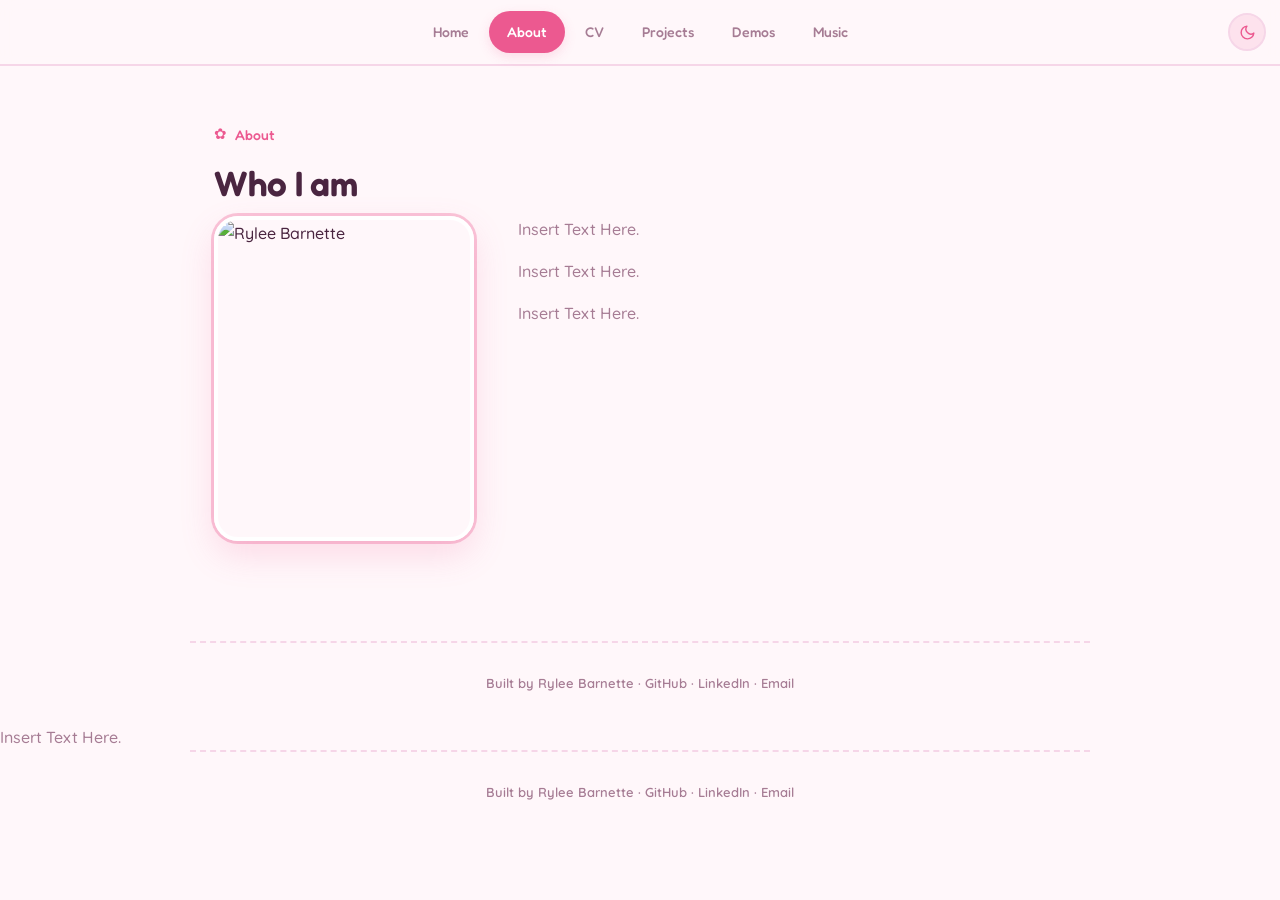
==== about.html @ 8d51a778 "about.html" ====
<!DOCTYPE html>
<html lang="en">
<head>
  <meta charset="UTF-8">
  <meta name="viewport" content="width=device-width, initial-scale=1.0">
  <title>About — Rylee Barnette</title>
  <script>
    (function(){try{var s=localStorage.getItem('theme');var d=window.matchMedia&&matchMedia('(prefers-color-scheme:dark)').matches;document.documentElement.setAttribute('data-theme',s||(d?'dark':'light'));}catch(e){}})();
    function toggleTheme(){var el=document.documentElement;var n=el.getAttribute('data-theme')==='dark'?'light':'dark';el.setAttribute('data-theme',n);try{localStorage.setItem('theme',n);}catch(e){}}
  </script>
  <link rel="preconnect" href="https://fonts.googleapis.com">
  <link rel="preconnect" href="https://fonts.gstatic.com" crossorigin>
  <link href="https://fonts.googleapis.com/css2?family=Fredoka:wght@400..700&family=Quicksand:wght@400..700&display=swap" rel="stylesheet">
  <link rel="stylesheet" href="style.css">
</head>
<body>
  <nav>
    <a href="index.html">Home</a>
    <a href="about.html" class="active">About</a>
    <a href="cv.html">CV</a>
    <a href="projects.html">Projects</a>
    <a href="demos.html">Demos</a>
    <a href="music.html">Music</a>
    <button class="theme-toggle" onclick="toggleTheme()" aria-label="Toggle dark mode" title="Toggle dark mode">
      <svg class="icon-moon" viewBox="0 0 24 24" fill="none" stroke="currentColor" stroke-width="2" stroke-linecap="round" stroke-linejoin="round"><path d="M21 12.79A9 9 0 1 1 11.21 3 7 7 0 0 0 21 12.79z"/></svg>
      <svg class="icon-sun" viewBox="0 0 24 24" fill="none" stroke="currentColor" stroke-width="2" stroke-linecap="round" stroke-linejoin="round"><circle cx="12" cy="12" r="4"/><path d="M12 2v2M12 20v2M4.93 4.93l1.41 1.41M17.66 17.66l1.41 1.41M2 12h2M20 12h2M6.34 17.66l-1.41 1.41M19.07 4.93l-1.41 1.41"/></svg>
    </button>
  </nav>
  <main>
    <p class="eyebrow">About</p>
    <h2>Who I am</h2>
    <div class="about-grid">
      <img src="uofaphoto.jpg" alt="Rylee Barnette" class="profile-img">
      <div>
        <p>Insert Text Here.</p>
        <p>Insert Text Here.</p>
        <p>Insert Text Here.</p>
      </div>
    </div>
  </main>
  <footer>
    Built by Rylee Barnette · <a href="https://github.com/ryleeannebarbette" target="_blank" rel="noopener">GitHub</a>
                           · <a href="https://www.linkedin.com/in/rylee-barnette-5aaa1438b/" target="_blank" rel="noopener">LinkedIn</a>
                           · <a href="mailto:ryleeannebarnette@gmail.com">Email</a>
  </footer>
</body>
</html>        <p>Insert Text Here.</p>
      </div>
    </div>
  </main>
  <footer>
    Built by Rylee Barnette · <a href="https://github.com/ryleeannebarbette" target="_blank" rel="noopener">GitHub</a>
                           · <a href="https://www.linkedin.com/in/rylee-barnette-5aaa1438b/" target="_blank" rel="noopener">LinkedIn</a>
                           · <a href="mailto:ryleeannebarnette@gmail.com">Email</a>
  </footer>
</body>
</html>
---- style.css ----
/* ============================================================
   Rylee Barnette — Portfolio
   Theme: Sweet Bloom. Fredoka / Quicksand.
   Blush pink + lavender, organic shapes. Light/dark via [data-theme] toggle.
   ============================================================ */

:root {
  --font-disp: "Fredoka", "Baloo 2", system-ui, sans-serif;
  --font-body: "Quicksand", "Segoe UI", system-ui, sans-serif;

  --nav-h: 66px;
  --wrap: 900px;

  /* Light theme (blush) */
  --bg:          #FFF7FA;
  --bg-elev:     #FFFFFF;
  --text:        #4A2540;
  --muted:       #A67C94;
  --line:        #F6D6E8;
  --accent:      #EC5990;
  --accent-hov:  #D63F79;
  --accent-2:    #9B7EDE;
  --accent-soft: rgba(236, 89, 144, 0.13);
  --accent-ring: rgba(236, 89, 144, 0.32);
  --shadow:      rgba(236, 89, 144, 0.18);
  --nav-bg:      rgba(255, 247, 250, 0.85);
}

:root[data-theme="dark"] {
  --bg:          #241522;
  --bg-elev:     #2E1A2C;
  --text:        #F9E9F1;
  --muted:       #C79AB5;
  --line:        #422B3E;
  --accent:      #FF7FAE;
  --accent-hov:  #FFA0C4;
  --accent-2:    #B79CF0;
  --accent-soft: rgba(255, 127, 174, 0.16);
  --accent-ring: rgba(255, 127, 174, 0.36);
  --shadow:      rgba(0, 0, 0, 0.5);
  --nav-bg:      rgba(36, 21, 34, 0.85);
}

* { box-sizing: border-box; margin: 0; padding: 0; }

html { scroll-behavior: smooth; }

body {
  font-family: var(--font-body);
  font-weight: 500;
  background: var(--bg);
  color: var(--text);
  line-height: 1.65;
  -webkit-font-smoothing: antialiased;
  transition: background-color .3s ease, color .3s ease;
}

a { color: var(--accent); text-decoration: none; }
a:hover { color: var(--accent-hov); }

/* ---------- Navigation ---------- */
nav {
  position: fixed; top: 0; left: 0; width: 100%;
  height: var(--nav-h);
  display: flex; align-items: center; justify-content: center;
  gap: 2px;
  background: var(--nav-bg);
  backdrop-filter: blur(10px);
  -webkit-backdrop-filter: blur(10px);
  border-bottom: 2px solid var(--line);
  z-index: 1000;
}
nav a {
  position: relative;
  font-family: var(--font-disp);
  font-weight: 500;
  font-size: 14px;
  color: var(--muted);
  padding: 9px 18px; border-radius: 999px;
  transition: color .2s, background .2s, transform .15s;
}
nav a:hover { color: var(--text); background: var(--accent-soft); transform: translateY(-1px); }
nav a.active { color: #fff; background: var(--accent); box-shadow: 0 4px 12px var(--shadow); }

/* Dark-mode toggle button */
.theme-toggle {
  position: absolute; right: 14px; top: 50%; transform: translateY(-50%);
  width: 38px; height: 38px;
  display: inline-flex; align-items: center; justify-content: center;
  background: var(--accent-soft); color: var(--accent);
  border: 2px solid var(--line); border-radius: 50%;
  cursor: pointer; transition: color .2s, border-color .2s, background .2s, transform .2s;
}
.theme-toggle:hover { color: #fff; border-color: var(--accent); background: var(--accent); transform: translateY(-50%) rotate(12deg); }
.theme-toggle svg { width: 17px; height: 17px; }
.theme-toggle .icon-sun { display: none; }
:root[data-theme="dark"] .theme-toggle .icon-sun  { display: block; }
:root[data-theme="dark"] .theme-toggle .icon-moon { display: none; }

/* ---------- Layout & headings ---------- */
main {
  max-width: var(--wrap); margin: 0 auto;
  padding: calc(var(--nav-h) + 56px) 24px 100px;
}

h1, h2, h3 {
  font-family: var(--font-disp);
  font-weight: 600; line-height: 1.15; letter-spacing: -0.01em;
}
h1 { font-size: clamp(2.5rem, 6.5vw, 3.7rem); }
h2 { font-size: clamp(1.6rem, 4vw, 2.2rem); margin-bottom: .35em; }
h3 { font-size: 1.3rem; margin-bottom: .4em; }
p  { color: var(--muted); }

.eyebrow {
  font-family: var(--font-disp);
  font-size: 14px; color: var(--accent); font-weight: 500;
  display: flex; align-items: center; gap: 8px;
  margin-bottom: 16px;
}
.eyebrow::before { content: "✿"; font-size: 15px; }

/* ---------- Hero (Home) ---------- */
.hero {
  position: relative; overflow: hidden;
  padding: calc(var(--nav-h) + 90px) 24px 130px;
  background:
    radial-gradient(55% 75% at 88% 0%, var(--accent-soft), transparent 70%),
    radial-gradient(45% 60% at 8% 90%, color-mix(in srgb, var(--accent-2) 16%, transparent), transparent 70%),
    var(--bg);
}
.hero::after {
  content: "";
  position: absolute; left: 0; right: 0; bottom: -1px; height: 34px;
  background-image: radial-gradient(circle at 10px 0, transparent 12px, var(--bg) 13px);
  background-size: 24px 24px;
  background-repeat: repeat-x;
}
.hero-inner { max-width: var(--wrap); margin: 0 auto; animation: rise .6s ease both; }
.hero h1 { margin-bottom: 18px; }
.lede {
  font-size: clamp(1.1rem, 2.4vw, 1.35rem);
  max-width: 48ch; color: var(--text); opacity: .82; line-height: 1.55;
}
.spec-row {
  display: flex; flex-wrap: wrap; gap: 10px 14px;
  margin-top: 28px;
}
.spec-row span {
  font-family: var(--font-body); font-weight: 600; font-size: 13px;
  color: var(--accent-2);
  background: color-mix(in srgb, var(--accent-2) 12%, transparent);
  padding: 6px 14px; border-radius: 999px;
}

.btn {
  display: inline-flex; align-items: center; gap: 8px;
  font-family: var(--font-disp); font-weight: 600; font-size: 1rem;
  color: #fff; background: var(--accent);
  padding: 13px 28px; border-radius: 999px; margin-top: 34px;
  transition: background .2s, transform .18s, box-shadow .2s;
  box-shadow: 0 6px 18px var(--shadow);
}
.btn:hover { background: var(--accent-hov); color: #fff; transform: translateY(-3px) scale(1.03); box-shadow: 0 10px 26px var(--shadow); }
.btn:active { transform: translateY(0) scale(1); }

/* ---------- About ---------- */
.about-grid { display: grid; grid-template-columns: 260px 1fr; gap: 44px; align-items: start; }
.about-grid p + p { margin-top: 1em; }
.profile-img {
  width: 260px; aspect-ratio: 4 / 5; object-fit: cover;
  border-radius: 24px;
  border: 4px solid var(--bg-elev);
  box-shadow: 0 14px 34px var(--shadow), 0 0 0 3px var(--accent-ring);
}

/* ---------- CV ---------- */
.section { padding: 36px 0; border-top: 2px dashed var(--line); }
.section:first-of-type { border-top: none; padding-top: 8px; }
.cv-entry { margin-bottom: 30px; }
.cv-entry:last-child { margin-bottom: 0; }
.cv-entry .meta {
  font-family: var(--font-body); font-weight: 700; font-size: 12.5px;
  color: var(--accent-2);
}
.cv-entry .role { font-family: var(--font-disp); font-weight: 600; font-size: 1.18rem; margin: 4px 0 10px; }
.cv-entry ul { list-style: none; margin-top: 8px; }
.cv-entry li { position: relative; padding-left: 22px; margin-bottom: 7px; color: var(--muted); }
.cv-entry li::before { content: "♥"; position: absolute; left: 0; top: 0; font-size: 12px; color: var(--accent); }

.honors { display: flex; flex-wrap: wrap; gap: 9px; margin-top: 12px; }
.honors span {
  font-family: var(--font-body); font-weight: 700; font-size: 12.5px;
  color: var(--accent-hov);
  background: var(--accent-soft);
  border: 1px solid var(--accent-ring);
  padding: 7px 15px 7px 12px; border-radius: 999px; white-space: nowrap;
}
.honors span::before { content: "✦ "; color: var(--accent); }

main > p > a { font-family: var(--font-body); font-weight: 700; font-size: 0.95rem; }

/* ---------- Projects ---------- */
.project-grid { display: grid; grid-template-columns: repeat(2, 1fr); gap: 26px; margin-top: 10px; }
.project-card {
  display: flex; flex-direction: column;
  background: var(--bg-elev);
  border: 2px solid var(--line); border-radius: 26px; overflow: hidden;
  transition: border-color .2s, transform .18s, box-shadow .2s;
}
.project-card:hover {
  border-color: var(--accent-ring);
  transform: translateY(-6px) rotate(-0.4deg);
  box-shadow: 0 18px 38px var(--shadow);
}
.project-img {
  width: 100%; aspect-ratio: 16 / 10; object-fit: cover;
  background: var(--accent-soft); border-bottom: 2px solid var(--line);
}
.project-body { display: flex; flex-direction: column; flex: 1; padding: 22px 22px 24px; }
.project-body .tag {
  font-family: var(--font-body); font-weight: 700; font-size: 12px;
  color: var(--accent); margin-bottom: 8px;
}
.project-body h3 { margin-bottom: 10px; }
.project-body p { font-size: 0.95rem; flex: 1; }
.project-links { display: flex; gap: 18px; margin-top: 16px; }
.project-links a {
  font-family: var(--font-body); font-weight: 700; font-size: 0.88rem;
  border-bottom: 2px solid transparent; padding-bottom: 1px;
  transition: border-color .2s;
}
.project-links a:hover { border-color: var(--accent); }

/* ---------- Footer ---------- */
footer {
  max-width: var(--wrap); margin: 0 auto;
  border-top: 2px dashed var(--line);
  padding: 30px 24px; text-align: center;
  font-family: var(--font-body); font-weight: 600; font-size: 13px; color: var(--muted);
}
footer a { color: var(--muted); }
footer a:hover { color: var(--accent); }

/* ---------- Responsive ---------- */
@media (max-width: 680px) {
  nav { justify-content: flex-start; gap: 4px; padding: 0 50px 0 10px; overflow-x: auto; scrollbar-width: none; }
  nav::-webkit-scrollbar { display: none; }
  nav a { padding: 8px 13px; font-size: 13px; white-space: nowrap; flex: 0 0 auto; }
  .theme-toggle { position: fixed; top: 15px; right: 10px; transform: none; width: 34px; height: 34px; z-index: 1001; }
  .about-grid { grid-template-columns: 1fr; gap: 26px; }
  .profile-img { width: 190px; }
  .project-grid { grid-template-columns: 1fr; }
}

@keyframes rise { from { opacity: 0; transform: translateY(16px); } to { opacity: 1; transform: none; } }

@media (prefers-reduced-motion: reduce) {
  *, *::before, *::after { animation: none !important; transition: none !important; scroll-behavior: auto; }
}

/* ---------- Video (click-to-play with custom thumbnail) ---------- */
.yt-facade { position: relative; width: 100%; aspect-ratio: 16 / 9; overflow: hidden; cursor: pointer; background: #000; border-radius: 18px; }
.yt-facade img { position: absolute; inset: 0; width: 100%; height: 100%; object-fit: cover; display: block; }
.yt-facade iframe { position: absolute; inset: 0; width: 100%; height: 100%; border: 0; }
.yt-facade .yt-play {
  position: absolute; left: 50%; top: 50%; transform: translate(-50%, -50%);
  width: 70px; height: 52px; border: 0; border-radius: 20px;
  background: rgba(236, 89, 144, 0.85);
  display: flex; align-items: center; justify-content: center; cursor: pointer;
  transition: background .2s, transform .2s;
}
.yt-facade:hover .yt-play { background: var(--accent-hov); transform: translate(-50%, -50%) scale(1.08); }
.yt-facade .yt-play svg { width: 26px; height: 26px; fill: #fff; }
.card-facade { border-bottom: 2px solid var(--line); }   /* top of a project card */
.demos-facade { border-radius: 20px; border: 2px solid var(--line); box-shadow: 0 14px 34px var(--shadow); }

/* ---------- Demos page ---------- */
.demos-intro { color: var(--muted); margin: -4px 0 8px; max-width: 60ch; }
.demo { padding: 36px 0; border-top: 2px dashed var(--line); scroll-margin-top: calc(var(--nav-h) + 20px); }
.demo:first-of-type { border-top: none; padding-top: 10px; }
.demo .tag { font-family: var(--font-body); font-weight: 700; font-size: 12px; color: var(--accent); margin-bottom: 6px; }
.demo h3 { margin-bottom: 16px; }
.demo p { margin-top: 16px; }
.demo-back { margin-top: 12px; }
.demo-back a { font-family: var(--font-body); font-weight: 700; font-size: 0.88rem; }
.demo-multi { display: grid; gap: 20px; }
.demo-cap { font-family: var(--font-body); font-weight: 700; font-size: 12px; color: var(--muted); margin: 8px 0 -4px; }
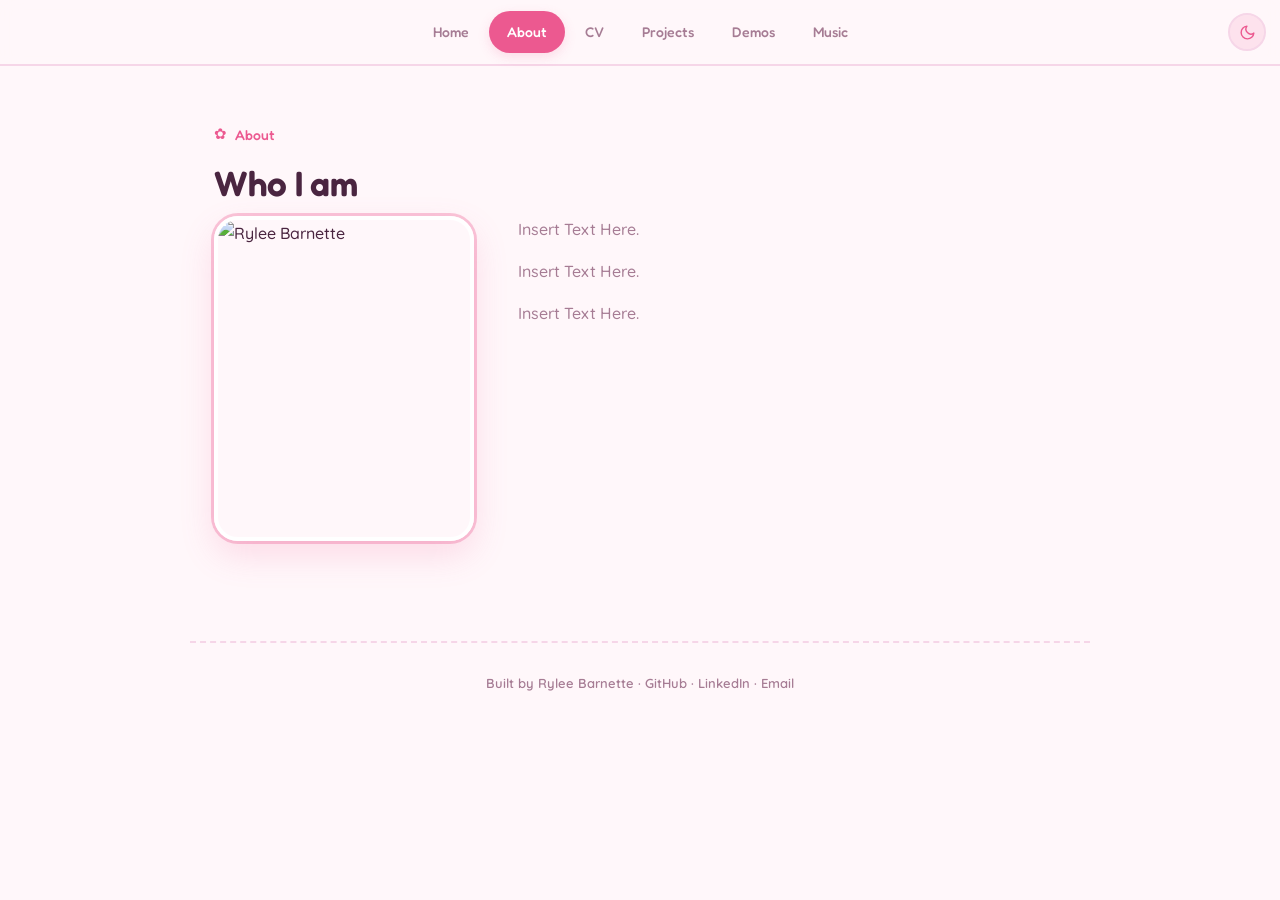
==== commit 8f8d926e: "about.html" ====
--- a/about.html
+++ b/about.html
@@ -43,16 +43,5 @@
                            · <a href="https://www.linkedin.com/in/rylee-barnette-5aaa1438b/" target="_blank" rel="noopener">LinkedIn</a>
                            · <a href="mailto:ryleeannebarnette@gmail.com">Email</a>
   </footer>
-</body>
-</html>        <p>Insert Text Here.</p>
-      </div>
-    </div>
-  </main>
-  <footer>
-    Built by Rylee Barnette · <a href="https://github.com/ryleeannebarbette" target="_blank" rel="noopener">GitHub</a>
-                           · <a href="https://www.linkedin.com/in/rylee-barnette-5aaa1438b/" target="_blank" rel="noopener">LinkedIn</a>
-                           · <a href="mailto:ryleeannebarnette@gmail.com">Email</a>
-  </footer>
-</body>
-</html>
+
   
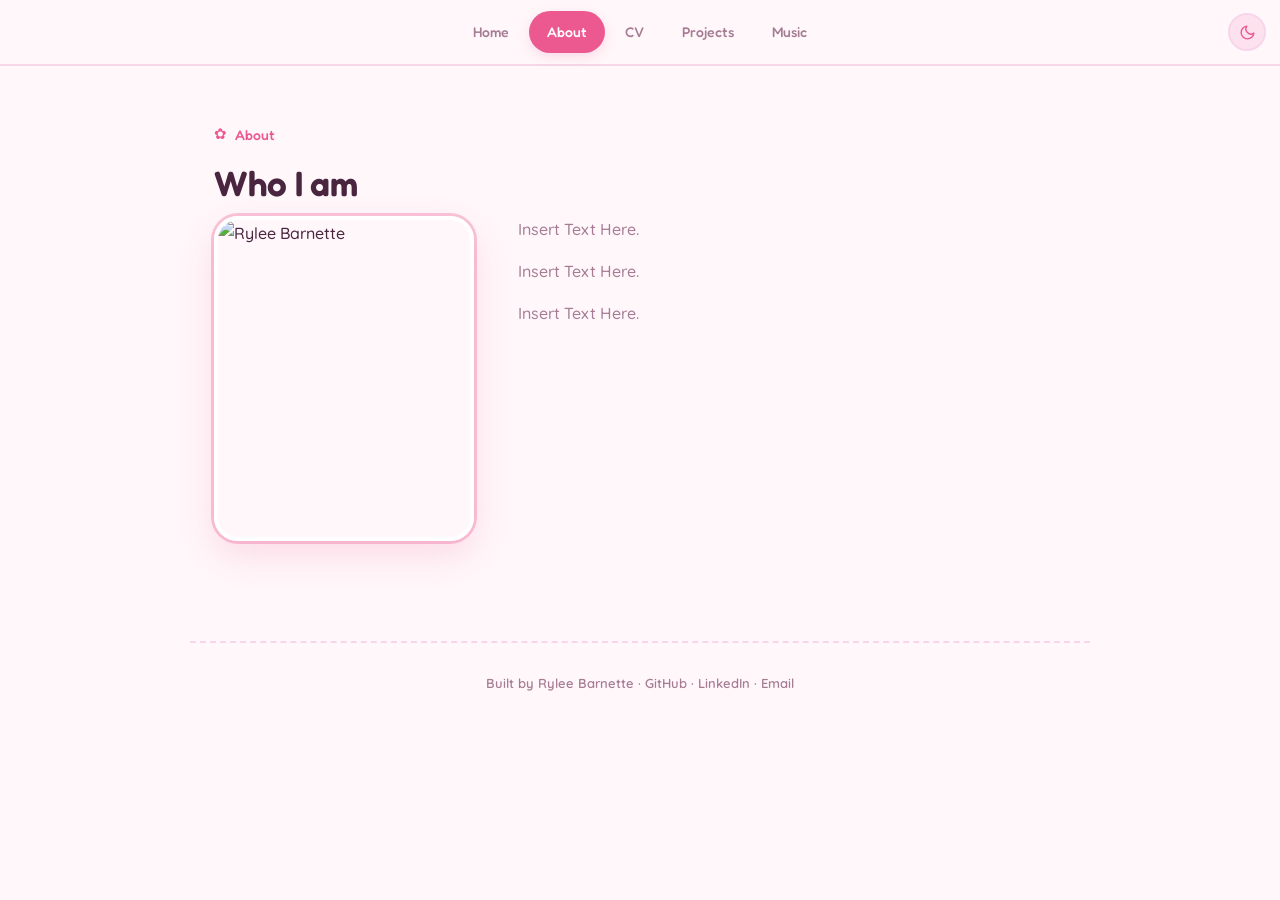
==== commit 40916b64: "Remove Demos link from about.html Removed the Demos link from the navigation menu." ====
--- a/about.html
+++ b/about.html
@@ -17,9 +17,8 @@
   <nav>
     <a href="index.html">Home</a>
     <a href="about.html" class="active">About</a>
-    <a href="cv.html">CV</a>
+    <a href="currvita.html">CV</a>
     <a href="projects.html">Projects</a>
-    <a href="demos.html">Demos</a>
     <a href="music.html">Music</a>
     <button class="theme-toggle" onclick="toggleTheme()" aria-label="Toggle dark mode" title="Toggle dark mode">
       <svg class="icon-moon" viewBox="0 0 24 24" fill="none" stroke="currentColor" stroke-width="2" stroke-linecap="round" stroke-linejoin="round"><path d="M21 12.79A9 9 0 1 1 11.21 3 7 7 0 0 0 21 12.79z"/></svg>
@@ -30,7 +29,7 @@
     <p class="eyebrow">About</p>
     <h2>Who I am</h2>
     <div class="about-grid">
-      <img src="uofaphoto.jpg" alt="Rylee Barnette" class="profile-img">
+      <img src="uofaphoto.HEIC" alt="Rylee Barnette" class="profile-img">
       <div>
         <p>Insert Text Here.</p>
         <p>Insert Text Here.</p>
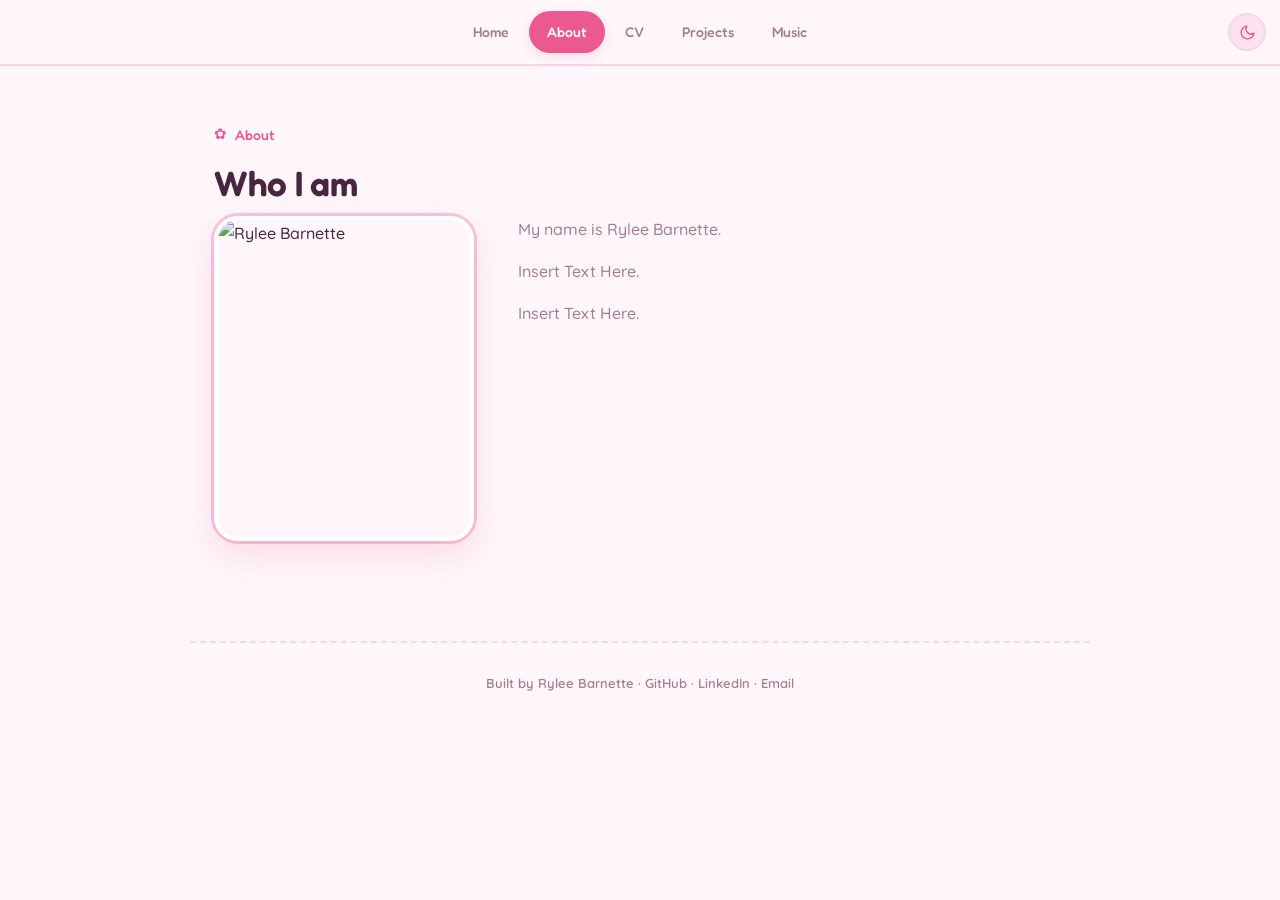
==== commit 821db81d: "Remove duplicate placeholder text in about.html" ====
--- a/about.html
+++ b/about.html
@@ -31,7 +31,7 @@
     <div class="about-grid">
       <img src="uofaphoto.HEIC" alt="Rylee Barnette" class="profile-img">
       <div>
-        <p>Insert Text Here.</p>
+        <p>My name is Rylee Barnette. </p>
         <p>Insert Text Here.</p>
         <p>Insert Text Here.</p>
       </div>
